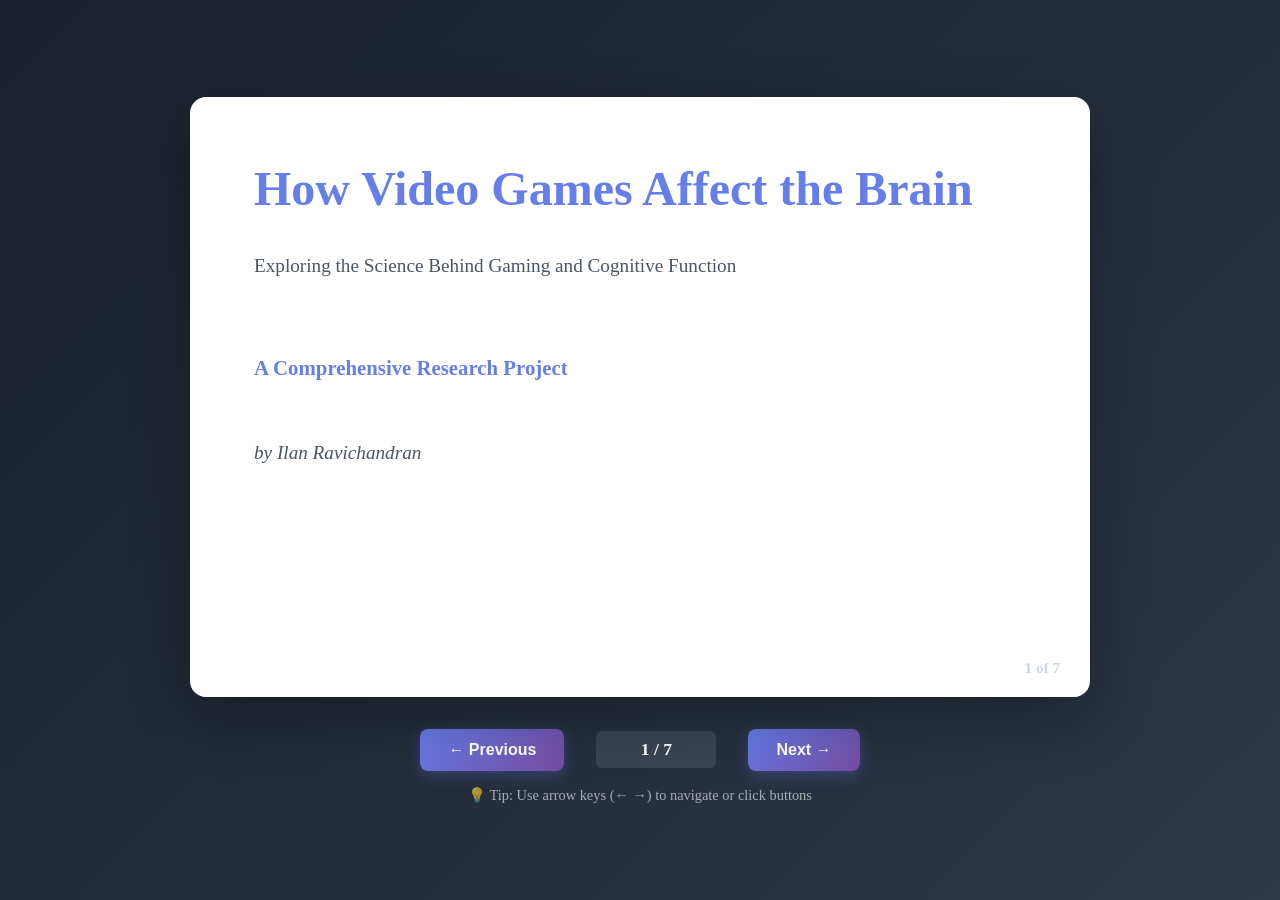
==== presentation.html @ c29713ca "slide checkin" ====
<!DOCTYPE html>
<html lang="en">
<head>
    <meta charset="UTF-8">
    <meta name="viewport" content="width=device-width, initial-scale=1.0">
    <title>Gaming & Brain Research - Presentation</title>
    <style>
        * {
            margin: 0;
            padding: 0;
            box-sizing: border-box;
        }

        body {
            font-family: 'Merriweather', Georgia, serif;
            background: linear-gradient(135deg, #1a202c 0%, #2d3748 100%);
            display: flex;
            justify-content: center;
            align-items: center;
            min-height: 100vh;
            padding: 20px;
        }

        .presentation-container {
            width: 100%;
            max-width: 900px;
        }

        .slide {
            display: none;
            background: white;
            border-radius: 16px;
            padding: 4rem;
            min-height: 600px;
            box-shadow: 0 20px 60px rgba(0,0,0,0.3);
            animation: fadeIn 0.5s ease;
            color: #2d3748;
            position: relative;
        }

        .slide.active {
            display: block;
        }

        @keyframes fadeIn {
            from {
                opacity: 0;
                transform: translateY(20px);
            }
            to {
                opacity: 1;
                transform: translateY(0);
            }
        }

        .slide h1 {
            font-size: 3rem;
            margin-bottom: 1rem;
            color: #667eea;
            font-weight: 700;
        }

        .slide h2 {
            font-size: 2.5rem;
            margin-bottom: 2rem;
            color: #764ba2;
            border-bottom: 4px solid #667eea;
            padding-bottom: 1rem;
        }

        .slide h3 {
            font-size: 1.5rem;
            margin-top: 1.5rem;
            margin-bottom: 0.8rem;
            color: #667eea;
        }

        .slide p {
            font-size: 1.2rem;
            line-height: 1.9;
            margin-bottom: 1.5rem;
            color: #4a5568;
        }

        .slide ul {
            margin-left: 2.5rem;
            margin-bottom: 1.5rem;
        }

        .slide li {
            margin-bottom: 1rem;
            font-size: 1.1rem;
            color: #4a5568;
            line-height: 1.7;
        }

        .slide-subtitle {
            font-size: 1.8rem;
            color: #764ba2;
            margin-top: 2rem;
            margin-bottom: 1rem;
        }

        .slide-author {
            font-size: 1.1rem;
            color: #718096;
            margin-top: 3rem;
            font-style: italic;
        }

        .slide-number {
            position: absolute;
            bottom: 20px;
            right: 30px;
            font-size: 0.95rem;
            color: #cbd5e0;
            font-weight: 600;
        }

        .controls {
            display: flex;
            justify-content: center;
            align-items: center;
            gap: 2rem;
            margin-top: 2rem;
            flex-wrap: wrap;
        }

        button {
            padding: 12px 28px;
            font-size: 1rem;
            background: linear-gradient(135deg, #667eea 0%, #764ba2 100%);
            color: white;
            border: none;
            border-radius: 8px;
            cursor: pointer;
            font-weight: 600;
            transition: all 0.3s ease;
            box-shadow: 0 4px 15px rgba(102, 126, 234, 0.3);
        }

        button:hover {
            transform: translateY(-3px);
            box-shadow: 0 8px 25px rgba(102, 126, 234, 0.5);
        }

        button:active {
            transform: translateY(-1px);
        }

        #slide-counter {
            font-size: 1.1rem;
            color: white;
            font-weight: 600;
            min-width: 120px;
            text-align: center;
            background: rgba(255,255,255,0.1);
            padding: 8px 16px;
            border-radius: 6px;
        }

        .keyboard-hint {
            text-align: center;
            color: rgba(255,255,255,0.6);
            font-size: 0.9rem;
            margin-top: 1rem;
        }

        @media (max-width: 768px) {
            .slide {
                padding: 2rem;
                min-height: auto;
            }

            .slide h1 {
                font-size: 2rem;
            }

            .slide h2 {
                font-size: 1.8rem;
            }

            .slide h3 {
                font-size: 1.2rem;
            }

            .slide p {
                font-size: 1rem;
            }

            .slide li {
                font-size: 1rem;
            }

            .controls {
                gap: 1rem;
            }

            button {
                padding: 10px 20px;
                font-size: 0.9rem;
            }
        }

        @media print {
            body {
                background: white;
                padding: 0;
            }

            .slide {
                page-break-after: always;
                box-shadow: none;
                border-radius: 0;
                padding: 2rem;
            }

            .controls, .keyboard-hint {
                display: none;
            }
        }
    </style>
</head>
<body>
    <div class="presentation-container">
        <!-- Slide 1: Title -->
        <div class="slide active">
            <h1>How Video Games Affect the Brain</h1>
            <p class="slide-subtitle">Exploring the Science Behind Gaming and Cognitive Function</p>
            <p style="margin-top: 4rem; font-size: 1.3rem; color: #667eea; font-weight: 600;">A Comprehensive Research Project</p>
            <p class="slide-author">by Ilan Ravichandran</p>
            <div class="slide-number">1 of 7</div>
        </div>

        <!-- Slide 2: Overview -->
        <div class="slide">
            <h2>Understanding the Impact</h2>
            <p>Video games have become a significant part of modern culture, with billions of people playing worldwide.</p>
            <h3>Key Questions:</h3>
            <ul>
                <li>What happens to our brains when we play games?</li>
                <li>Are there cognitive benefits?</li>
                <li>What are the potential risks?</li>
                <li>How can we game responsibly?</li>
            </ul>
            <p style="margin-top: 2rem; color: #667eea; font-weight: 600;">Research shows that video games can have both positive and negative effects on brain function, structure, and behavior.</p>
            <div class="slide-number">2 of 7</div>
        </div>

        <!-- Slide 3: Benefits -->
        <div class="slide">
            <h2>Positive Effects of Video Games</h2>
            <h3>Enhanced Cognitive Skills</h3>
            <p>Action games can improve attention, reaction time, and visual-spatial skills. Studies show gamers have better hand-eye coordination and faster processing speeds.</p>

            <h3>Improved Problem-Solving</h3>
            <p>Strategy and puzzle games enhance critical thinking, planning, and decision-making abilities. Players learn to think multiple steps ahead.</p>

            <h3>Better Memory</h3>
            <p>Gaming can improve both working memory and long-term memory. Complex games require players to remember rules, strategies, and patterns.</p>

            <div class="slide-number">3 of 7</div>
        </div>

        <!-- Slide 4: Concerns -->
        <div class="slide">
            <h2>Potential Concerns</h2>
            <h3>Addiction Risk</h3>
            <p>Excessive gaming can lead to gaming disorder, characterized by loss of control and prioritizing gaming over other activities.</p>

            <h3>Sleep Disruption</h3>
            <p>Late-night gaming can interfere with sleep patterns. Blue light from screens suppresses melatonin production, making it harder to fall asleep.</p>

            <h3>Eye Strain & Physical Health</h3>
            <p>Prolonged screen time can cause digital eye strain, headaches, and blurred vision. Sedentary gaming contributes to less active lifestyles.</p>

            <div class="slide-number">4 of 7</div>
        </div>

        <!-- Slide 5: Brain Science -->
        <div class="slide">
            <h2>What Research Shows</h2>
            <h3>Brain Structure Changes</h3>
            <p>Neuroimaging studies reveal that regular gaming can increase gray matter in brain regions associated with memory, strategic planning, and fine motor skills.</p>

            <h3>Neuroplasticity</h3>
            <p>Video games promote neuroplasticity, the brain's ability to reorganize and form new neural connections. This adaptability can enhance learning capacity throughout life.</p>

            <h3>Game Type Matters</h3>
            <ul>
                <li><strong>Action games:</strong> Improve attention and reaction time</li>
                <li><strong>Puzzle games:</strong> Enhance problem-solving skills</li>
                <li><strong>Strategy games:</strong> Boost planning abilities</li>
            </ul>

            <div class="slide-number">5 of 7</div>
        </div>

        <!-- Slide 6: Healthy Gaming Tips -->
        <div class="slide">
            <h2>Healthy Gaming Tips</h2>
            <h3>Key Recommendations:</h3>
            <ul>
                <li><strong>Set Time Limits:</strong> Establish clear boundaries - no more than 1-2 hours per day for children</li>
                <li><strong>Take Regular Breaks:</strong> Follow the 20-20-20 rule - every 20 minutes, look at something 20 feet away for 20 seconds</li>
                <li><strong>Choose Games Wisely:</strong> Select games that challenge your mind and teach skills</li>
                <li><strong>Avoid Late-Night Gaming:</strong> Stop gaming 1-2 hours before bedtime to maintain healthy sleep patterns</li>
                <li><strong>Maintain Balance:</strong> Ensure gaming doesn't replace physical activity, sleep, or social interaction</li>
            </ul>

            <div class="slide-number">6 of 7</div>
        </div>

        <!-- Slide 7: Conclusion -->
        <div class="slide">
            <h2>Key Takeaways</h2>
            <h3>Video games are neither completely good nor bad</h3>
            <ul>
                <li>Effects depend on game type, duration, and balance with other activities</li>
                <li>Action games show strongest cognitive benefits</li>
                <li>Teenage brains are particularly susceptible to both benefits and risks</li>
                <li>Moderation and mindful gaming practices are essential</li>
                <li>Gaming should complement, not replace, other healthy behaviors</li>
            </ul>
            <p style="margin-top: 2rem; font-size: 1.3rem; color: #667eea; font-weight: 600; text-align: center;">The key is finding balance and gaming responsibly!</p>
            <p style="margin-top: 1rem; text-align: center; color: #764ba2;">Your brain is adaptable, but it needs variety, rest, and real-world experiences to thrive.</p>

            <div class="slide-number">7 of 7</div>
        </div>

        <!-- Controls -->
        <div class="controls">
            <button onclick="previousSlide()">← Previous</button>
            <div id="slide-counter">1 / 7</div>
            <button onclick="nextSlide()">Next →</button>
        </div>
        <div class="keyboard-hint">💡 Tip: Use arrow keys (← →) to navigate or click buttons</div>
    </div>

    <script>
        let currentSlide = 0;
        const slides = document.querySelectorAll('.slide');
        const totalSlides = slides.length;

        function showSlide(n) {
            slides.forEach(slide => slide.classList.remove('active'));
            slides[currentSlide].classList.add('active');
            document.getElementById('slide-counter').textContent = (currentSlide + 1) + ' / ' + totalSlides;
        }

        function nextSlide() {
            currentSlide = (currentSlide + 1) % totalSlides;
            showSlide(currentSlide);
        }

        function previousSlide() {
            currentSlide = (currentSlide - 1 + totalSlides) % totalSlides;
            showSlide(currentSlide);
        }

        // Keyboard navigation
        document.addEventListener('keydown', (e) => {
            if (e.key === 'ArrowRight' || e.key === ' ') {
                nextSlide();
                e.preventDefault();
            } else if (e.key === 'ArrowLeft') {
                previousSlide();
                e.preventDefault();
            }
        });

        // Initialize
        showSlide(currentSlide);
    </script>
</body>
</html>
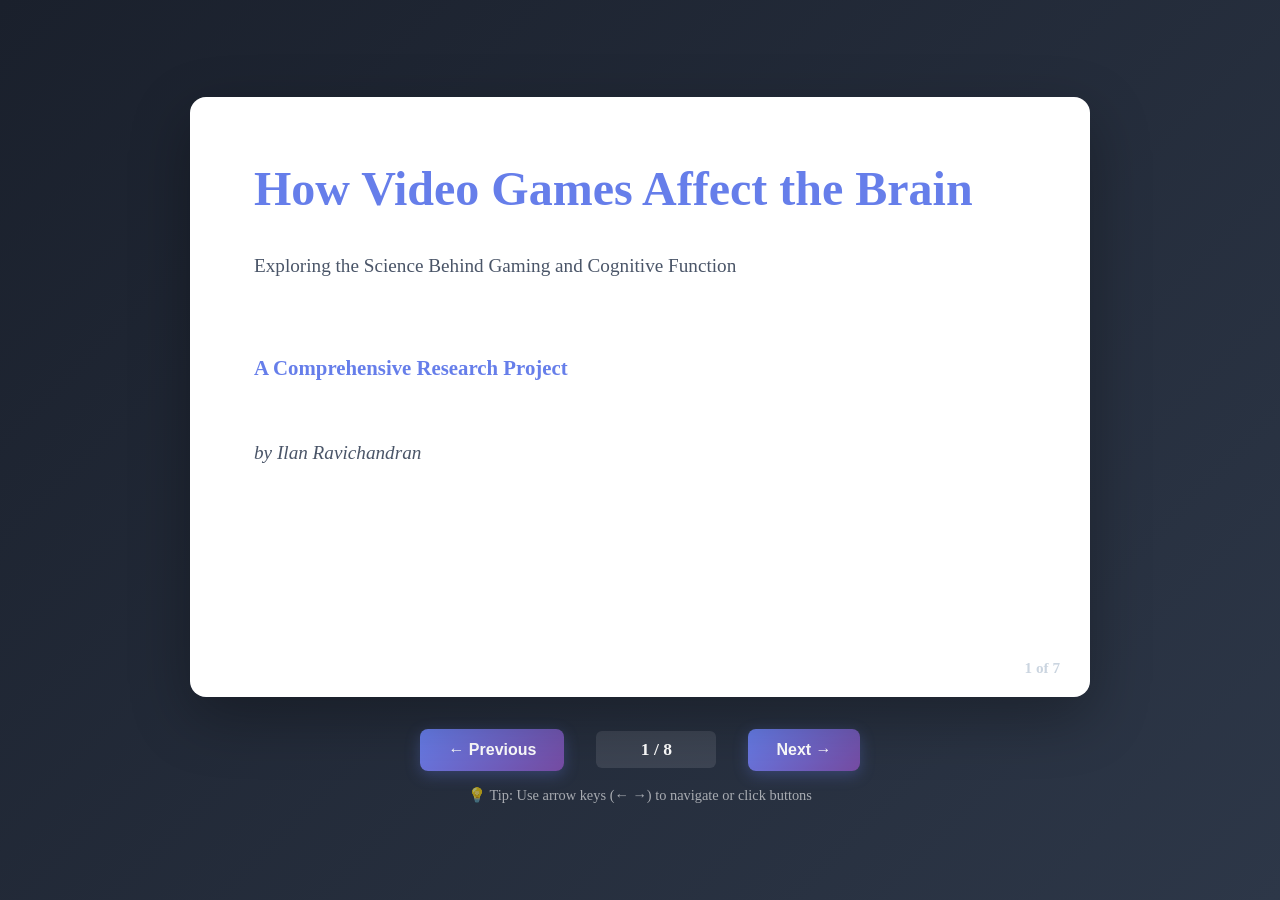
==== commit 18b46ca4: "Fixed ciations" ====
--- a/presentation.html
+++ b/presentation.html
@@ -325,13 +325,42 @@
             <p style="margin-top: 2rem; font-size: 1.3rem; color: #667eea; font-weight: 600; text-align: center;">The key is finding balance and gaming responsibly!</p>
             <p style="margin-top: 1rem; text-align: center; color: #764ba2;">Your brain is adaptable, but it needs variety, rest, and real-world experiences to thrive.</p>
 
-            <div class="slide-number">7 of 7</div>
+            <div class="slide-number">7 of 8</div>
+        </div>
+
+        <!-- Slide 8: Citations -->
+        <div class="slide">
+            <h2>Research Citations</h2>
+            <h3>Key Sources:</h3>
+            <ul>
+                <li><strong>Teens and Video Games Today</strong>
+                    <br>Pew Research Center (May 9, 2024)
+                    <br><a href="https://www.pewresearch.org/internet/2024/05/09/teens-and-video-games-today/" target="_blank" style="color: #667eea; text-decoration: none;">https://www.pewresearch.org/internet/2024/05/09/teens-and-video-games-today/</a>
+                </li>
+
+                <li><strong>Pathological Video Game Use Among Youth</strong>
+                    <br>Douglas A. Gentile (May 2009)
+                    <br><a href="https://pubmed.ncbi.nlm.nih.gov/19476590/" target="_blank" style="color: #667eea; text-decoration: none;">https://pubmed.ncbi.nlm.nih.gov/19476590/</a>
+                </li>
+
+                <li><strong>The Playing Brain: The Impact of Video Games on Cognition and Behavior</strong>
+                    <br>Daniela Smirni, et al. (July 27, 2021)
+                    <br><a href="https://kids.frontiersin.org/articles/10.3389/frym.2014.00015" target="_blank" style="color: #667eea; text-decoration: none;">https://kids.frontiersin.org/articles/10.3389/frym.2014.00015</a>
+                </li>
+
+                <li><strong>Action Video Games Improve Decision Making</strong>
+                    <br>University of Rochester (September 13, 2010)
+                    <br><a href="https://www.rochester.edu/newscenter/action-video-games-improve-decision-making-11563/" target="_blank" style="color: #667eea; text-decoration: none;">University of Rochester Press Release</a>
+                </li>
+            </ul>
+
+            <div class="slide-number">8 of 8</div>
         </div>
 
         <!-- Controls -->
         <div class="controls">
             <button onclick="previousSlide()">← Previous</button>
-            <div id="slide-counter">1 / 7</div>
+            <div id="slide-counter">1 / 8</div>
             <button onclick="nextSlide()">Next →</button>
         </div>
         <div class="keyboard-hint">💡 Tip: Use arrow keys (← →) to navigate or click buttons</div>
